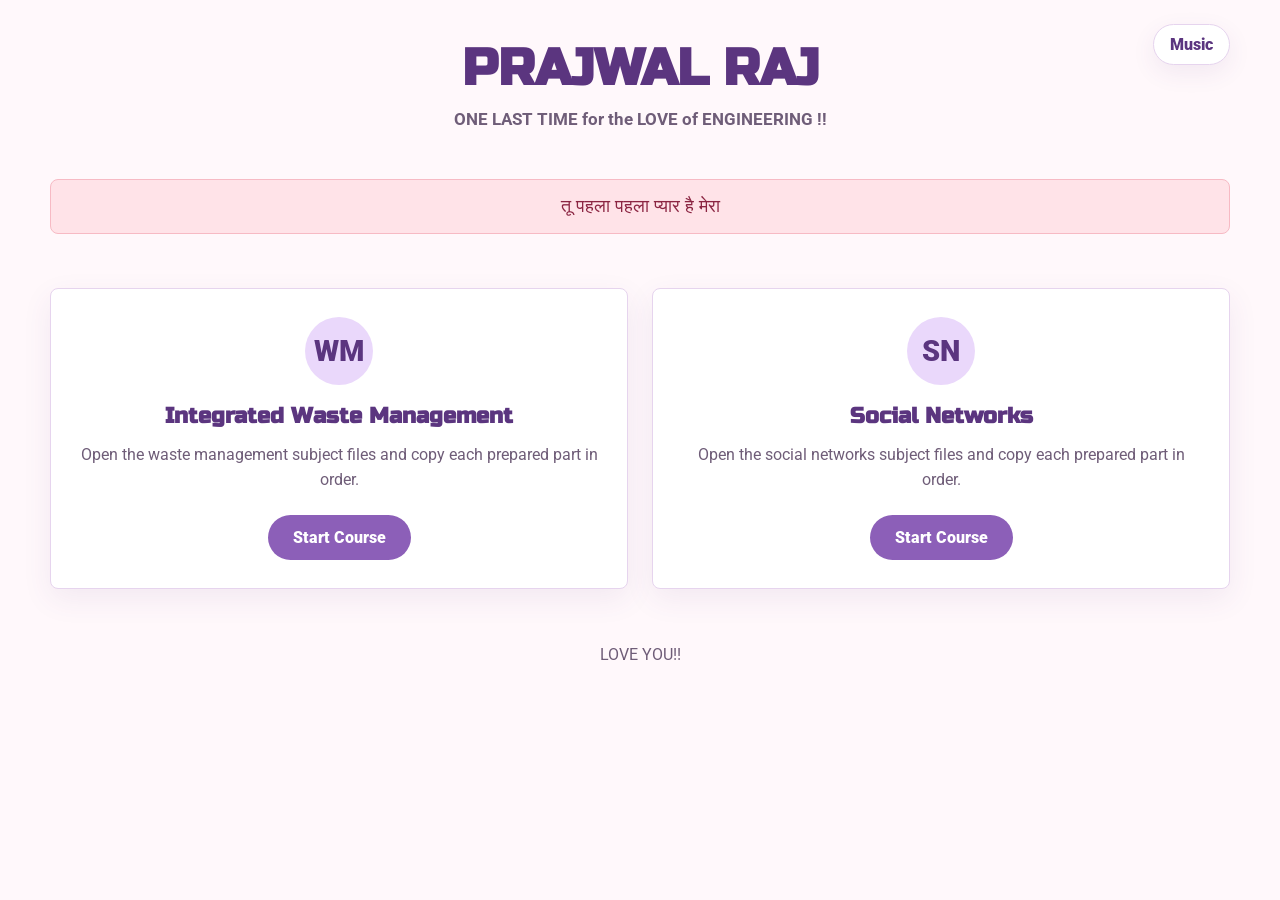
==== home.html @ 119b2175 "Add files via upload" ====
<!DOCTYPE html>
<html lang="en">
<head>
    <meta charset="UTF-8">
    <meta name="viewport" content="width=device-width, initial-scale=1.0">
    <title>ONE LAST TIME !!</title>
    <link rel="preconnect" href="https://fonts.googleapis.com">
    <link rel="preconnect" href="https://fonts.gstatic.com" crossorigin>
    <link href="https://fonts.googleapis.com/css2?family=Russo+One&family=Roboto:wght@400;700;900&display=swap" rel="stylesheet">
    <link rel="stylesheet" href="site.css">
</head>
<body>
    <div class="container">
        <header class="site-header">
            <div class="top-actions">
                <span></span>
                <button class="music-control" id="musicControl" type="button" onclick="toggleMusic()">Music</button>
            </div>
            <h1 class="main-title">PRAJWAL RAJ</h1>
            <p class="subtitle">ONE LAST TIME for the LOVE of ENGINEERING !!</p>
        </header>

        <div class="notice-banner">
            <p class="notice-text">

तू पहला पहला प्यार है मेरा
</p>
        </div>

        <main class="cards-container">
            <article class="course-card">
                <div class="card-icon">WM</div>
                <h2 class="card-title">Integrated Waste Management</h2>
                <p class="card-description">
                    Open the waste management subject files and copy each prepared part in order.
                </p>
                <button class="card-button" type="button" onclick="navigateToCourse('waste-management')">Start Course</button>
            </article>

            <article class="course-card">
                <div class="card-icon">SN</div>
                <h2 class="card-title">Social Networks</h2>
                <p class="card-description">
                    Open the social networks subject files and copy each prepared part in order.
                </p>
                <button class="card-button" type="button" onclick="navigateToCourse('social-networks')">Start Course</button>
            </article>
        </main>

        <footer class="site-footer">
            <p>LOVE YOU!!</p>
        </footer>
    </div>

    <script src="site.js"></script>
</body>
</html>
---- site.css ----
:root {
    --page: #fff8fb;
    --surface: #ffffff;
    --surface-soft: #f7ecff;
    --primary: #8c5fb8;
    --primary-dark: #5b357f;
    --primary-light: #ead8fb;
    --accent: #f08a9b;
    --accent-soft: #ffe3e8;
    --ink: #291b34;
    --muted: #6f5d78;
    --line: #e6d4ee;
    --success: #2f9c68;
    --shadow: 0 18px 45px rgba(94, 55, 126, 0.12);
}

* {
    margin: 0;
    padding: 0;
    box-sizing: border-box;
}

html {
    min-height: 100%;
}

body {
    min-height: 100vh;
    font-family: "Roboto", Arial, sans-serif;
    background: var(--page);
    color: var(--ink);
    overflow-x: hidden;
}

button,
a {
    font: inherit;
}

.gate-page {
    display: grid;
    place-items: center;
    padding: 24px;
}

.gate {
    width: min(720px, 100%);
    text-align: center;
}

.gate-title,
.main-title,
.card-title,
.section-title,
.stat-number {
    font-family: "Russo One", Arial, sans-serif;
    letter-spacing: 0;
}

.gate-title {
    margin-top: 18px;
    color: var(--primary-dark);
    font-size: clamp(2rem, 7vw, 4rem);
}

.gate-subtitle,
.subtitle {
    color: var(--muted);
    font-size: 1.08rem;
    font-weight: 700;
    margin-top: 10px;
}

.click-hint {
    display: inline-block;
    margin-top: 28px;
    color: var(--primary-dark);
    background: var(--accent-soft);
    border: 1px solid #f7bac4;
    border-radius: 999px;
    padding: 10px 18px;
    font-weight: 900;
}

.garden-button {
    width: min(760px, 92vw);
    height: min(420px, 62vw);
    border: 0;
    background: #efe0fb;
    border-radius: 8px;
    box-shadow: var(--shadow);
    cursor: pointer;
    display: block;
    padding: 0;
    position: relative;
    overflow: hidden;
    transition: transform 0.18s ease, box-shadow 0.18s ease;
}

.garden-button:hover {
    transform: translateY(-4px);
    box-shadow: 0 24px 54px rgba(94, 55, 126, 0.16);
}

.garden-scene {
    position: absolute;
    inset: 0;
    display: block;
    background: #f9efff;
}

.garden-scene::before {
    content: "";
    position: absolute;
    left: 0;
    right: 0;
    bottom: 0;
    height: 38%;
    background: #dff1df;
    border-top: 2px solid #c5e3c4;
}

.sun,
.cloud,
.hill,
.path,
.flower-row {
    position: relative;
    display: block;
}

.sun {
    position: absolute;
    top: 34px;
    right: 54px;
    width: 74px;
    height: 74px;
    background: #fff2a8;
    border: 2px solid #e9cf66;
    border-radius: 50%;
    animation: softPulse 3s ease-in-out infinite;
}

.cloud {
    position: absolute;
    width: 124px;
    height: 38px;
    background: #ffffff;
    border: 1px solid #ead8fb;
    border-radius: 999px;
    box-shadow: 24px -12px 0 #ffffff, 52px 0 0 #ffffff;
    animation: cloudDrift 6s ease-in-out infinite;
}

.cloud-one {
    top: 72px;
    left: 58px;
}

.cloud-two {
    top: 42px;
    left: 286px;
    transform: scale(0.82);
    animation-delay: 1.5s;
}

.hill {
    position: absolute;
    bottom: 30%;
    width: 58%;
    height: 34%;
    background: #d8eccc;
    border: 2px solid #c5deb9;
    border-radius: 100% 100% 0 0;
}

.hill-left {
    left: -8%;
}

.hill-right {
    right: -10%;
    background: #ead8fb;
    border-color: #d9c0ea;
}

.path {
    position: absolute;
    left: 42%;
    bottom: 0;
    width: 16%;
    height: 42%;
    background: #f5d8dc;
    border-left: 2px solid #e8bac2;
    border-right: 2px solid #e8bac2;
    transform: perspective(180px) rotateX(18deg);
    transform-origin: bottom;
}

.flower-row {
    position: absolute;
    left: 6%;
    right: 6%;
    height: 44px;
    animation: flowersSway 2.4s ease-in-out infinite;
}

.bloom {
    position: absolute;
    bottom: 0;
    width: 8px;
    height: 28px;
    background: #78ad70;
    border-radius: 999px;
}

.bloom::before,
.bloom::after {
    content: "";
    position: absolute;
    left: 50%;
    transform: translateX(-50%);
    border-radius: 999px;
}

.bloom::before {
    top: -12px;
    width: 34px;
    height: 34px;
    background: var(--accent);
    box-shadow:
        -13px 0 0 #f08a9b,
        13px 0 0 #f08a9b,
        0 -13px 0 #f08a9b,
        0 13px 0 #f08a9b;
}

.bloom::after {
    top: -2px;
    width: 16px;
    height: 16px;
    background: #fff2a8;
    border: 1px solid #e9cf66;
}

.bloom:nth-child(1) { left: 2%; }
.bloom:nth-child(2) { left: 19%; }
.bloom:nth-child(3) { left: 36%; }
.bloom:nth-child(4) { left: 57%; }
.bloom:nth-child(5) { left: 74%; }
.bloom:nth-child(6) { left: 91%; }

.flower-row-one {
    bottom: 94px;
}

.flower-row-two {
    bottom: 58px;
    animation-delay: 0.35s;
}

.flower-row-two .bloom::before {
    background: #caa6ee;
    box-shadow:
        -13px 0 0 #caa6ee,
        13px 0 0 #caa6ee,
        0 -13px 0 #caa6ee,
        0 13px 0 #caa6ee;
}

.flower-row-two .bloom:nth-child(1) { left: 10%; }
.flower-row-two .bloom:nth-child(2) { left: 27%; }
.flower-row-two .bloom:nth-child(3) { left: 44%; }
.flower-row-two .bloom:nth-child(4) { left: 63%; }
.flower-row-two .bloom:nth-child(5) { left: 82%; }
.flower-row-two .bloom:nth-child(6) { left: 96%; }

.flower-row-three {
    bottom: 22px;
    animation-delay: 0.7s;
}

.flower-row-three .bloom::before {
    background: #f5aeba;
    box-shadow:
        -13px 0 0 #f5aeba,
        13px 0 0 #f5aeba,
        0 -13px 0 #f5aeba,
        0 13px 0 #f5aeba;
}

.flower-row-three .bloom:nth-child(1) { left: 5%; }
.flower-row-three .bloom:nth-child(2) { left: 22%; }
.flower-row-three .bloom:nth-child(3) { left: 40%; }
.flower-row-three .bloom:nth-child(4) { left: 59%; }
.flower-row-three .bloom:nth-child(5) { left: 77%; }
.flower-row-three .bloom:nth-child(6) { left: 94%; }

@keyframes softPulse {
    0%, 100% { transform: scale(1); }
    50% { transform: scale(1.08); }
}

@keyframes cloudDrift {
    0%, 100% { margin-left: 0; }
    50% { margin-left: 16px; }
}

@keyframes flowersSway {
    0%, 100% { transform: translateY(0) rotate(-0.4deg); }
    50% { transform: translateY(-3px) rotate(0.4deg); }
}

.app-shell {
    position: fixed;
    inset: 0;
    background: var(--page);
}

.app-shell iframe {
    width: 100%;
    height: 100%;
    border: 0;
    display: block;
}

.container {
    width: min(1180px, calc(100% - 32px));
    margin: 0 auto;
}

.site-header {
    position: relative;
    padding: 38px 0 24px;
    text-align: center;
}

.main-title {
    color: var(--primary-dark);
    font-size: clamp(2rem, 6vw, 3.2rem);
}

.top-actions {
    position: absolute;
    top: 24px;
    left: 0;
    right: 0;
    display: flex;
    justify-content: space-between;
    align-items: center;
    pointer-events: none;
}

.back-button,
.music-control,
.card-button,
.copy-button {
    border: 1px solid transparent;
    border-radius: 999px;
    cursor: pointer;
    font-weight: 900;
    text-decoration: none;
    transition: transform 0.18s ease, box-shadow 0.18s ease, background 0.18s ease;
}

.back-button,
.music-control {
    pointer-events: auto;
    background: var(--surface);
    border-color: var(--line);
    color: var(--primary-dark);
    padding: 10px 16px;
    box-shadow: 0 8px 24px rgba(94, 55, 126, 0.08);
}

.music-control {
    margin-left: auto;
}

.shell-music-control {
    position: fixed;
    top: 18px;
    right: 18px;
    z-index: 20;
}

.framed-page .music-control {
    display: none;
}

.back-button:hover,
.music-control:hover,
.card-button:hover,
.copy-button:hover {
    transform: translateY(-2px);
    box-shadow: var(--shadow);
}

.music-control.playing {
    background: var(--accent-soft);
    border-color: #f7bac4;
    color: #8b2542;
}

.notice-banner,
.heist-banner {
    margin: 26px 0;
    padding: 16px 18px;
    text-align: center;
    background: var(--accent-soft);
    border: 1px solid #f7bac4;
    border-radius: 8px;
}

.notice-text,
.heist-text {
    color: #8b2542;
    font-family: "Russo One", Arial, sans-serif;
    font-size: 1.1rem;
}

.cards-container,
.cards-grid {
    display: grid;
    grid-template-columns: repeat(auto-fit, minmax(min(100%, 330px), 1fr));
    gap: 24px;
    padding: 28px 0 44px;
}

.course-card,
.code-card {
    background: var(--surface);
    border: 1px solid var(--line);
    border-radius: 8px;
    padding: 28px;
    text-align: center;
    box-shadow: 0 10px 30px rgba(94, 55, 126, 0.08);
    transition: transform 0.18s ease, border-color 0.18s ease, box-shadow 0.18s ease;
}

.course-card:hover,
.code-card:hover {
    transform: translateY(-4px);
    border-color: #d9b7ec;
    box-shadow: var(--shadow);
}

.card-icon,
.part-number {
    width: 68px;
    height: 68px;
    margin: 0 auto 18px;
    display: grid;
    place-items: center;
    border-radius: 50%;
    background: var(--primary-light);
    color: var(--primary-dark);
    font-size: 1.8rem;
    font-weight: 900;
}

.card-title {
    color: var(--primary-dark);
    font-size: 1.35rem;
    margin-bottom: 14px;
}

.card-description {
    color: var(--muted);
    line-height: 1.55;
    margin-bottom: 22px;
}

.card-button,
.copy-button {
    background: var(--primary);
    color: #ffffff;
    padding: 12px 24px;
}

.card-button:hover,
.copy-button:hover {
    background: var(--primary-dark);
}

.copy-button.copied {
    background: var(--success);
}

.stats-bar {
    display: grid;
    grid-template-columns: repeat(auto-fit, minmax(160px, 1fr));
    gap: 14px;
    margin: 26px 0 10px;
    padding: 18px;
    background: var(--surface-soft);
    border: 1px solid var(--line);
    border-radius: 8px;
}

.stat-item {
    text-align: center;
}

.stat-number {
    display: block;
    color: var(--primary-dark);
    font-size: 1.8rem;
}

.stat-label {
    color: var(--muted);
    font-size: 0.82rem;
    font-weight: 900;
    text-transform: uppercase;
}

.notification {
    position: fixed;
    top: 18px;
    right: 18px;
    max-width: calc(100vw - 36px);
    padding: 14px 18px;
    border-radius: 8px;
    background: var(--success);
    color: #ffffff;
    font-weight: 900;
    box-shadow: var(--shadow);
    transform: translateX(calc(100% + 36px));
    transition: transform 0.22s ease;
    z-index: 10;
}

.notification.show {
    transform: translateX(0);
}

.site-footer {
    text-align: center;
    color: var(--muted);
    padding: 12px 0 36px;
}

@media (max-width: 760px) {
    .site-header {
        padding-top: 96px;
    }

    .top-actions {
        align-items: flex-start;
        gap: 10px;
    }

    .back-button,
    .music-control {
        padding: 9px 12px;
        font-size: 0.9rem;
    }

    .course-card,
    .code-card {
        padding: 22px;
    }
}
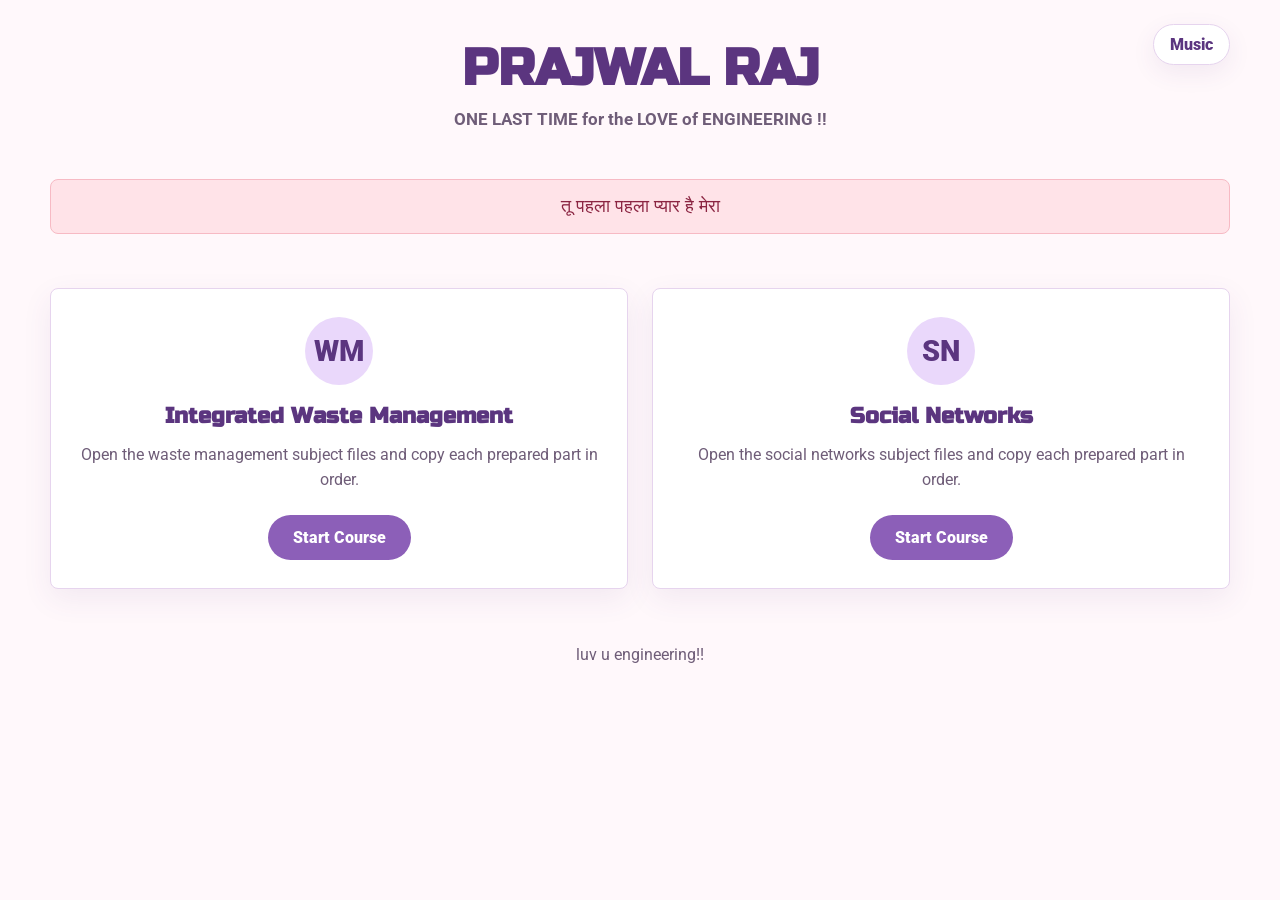
==== commit 0e1994b8: "Update home.html" ====
--- a/home.html
+++ b/home.html
@@ -48,7 +48,7 @@
         </main>
 
         <footer class="site-footer">
-            <p>LOVE YOU!!</p>
+            <p>luv u engineering!!</p>
         </footer>
     </div>
 
